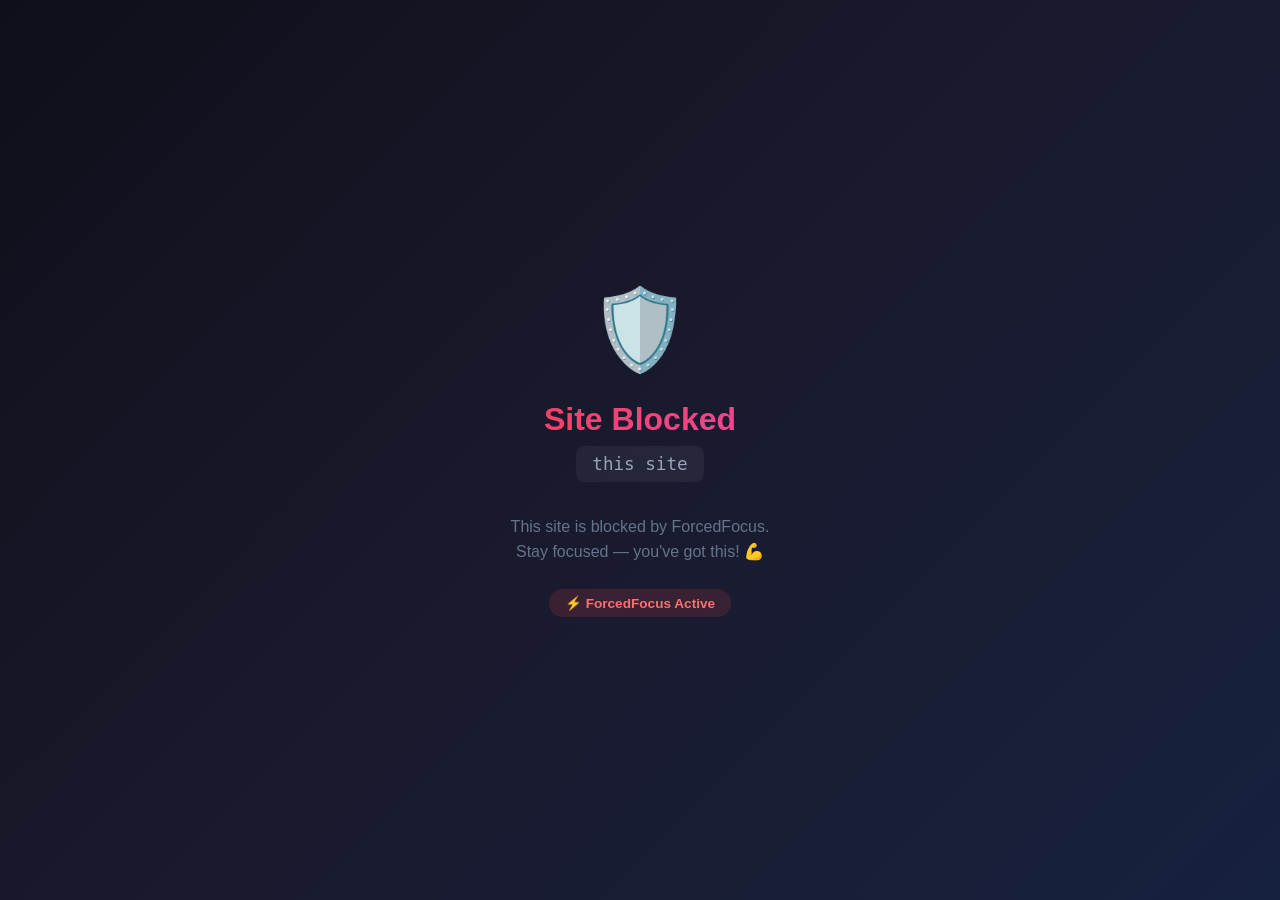
==== chrome-extension/blocked.html @ 67459e35 "Archive physical copy: V2" ====
<!DOCTYPE html>
<html lang="en">
<head>
    <meta charset="UTF-8">
    <title>Blocked — ForcedFocus</title>
    <style>
        * { margin: 0; padding: 0; box-sizing: border-box; }
        body {
            min-height: 100vh;
            display: flex;
            align-items: center;
            justify-content: center;
            background: linear-gradient(135deg, #0f0f1a 0%, #1a1a2e 50%, #16213e 100%);
            font-family: 'Inter', -apple-system, sans-serif;
            color: #e2e8f0;
        }
        .container {
            text-align: center;
            padding: 3rem;
            max-width: 500px;
        }
        .icon {
            font-size: 5rem;
            margin-bottom: 1.5rem;
            animation: pulse 2s ease-in-out infinite;
        }
        @keyframes pulse {
            0%, 100% { transform: scale(1); opacity: 1; }
            50% { transform: scale(1.1); opacity: 0.8; }
        }
        h1 {
            font-size: 2rem;
            font-weight: 800;
            margin-bottom: 0.5rem;
            background: linear-gradient(135deg, #f43f5e, #ec4899);
            -webkit-background-clip: text;
            background-clip: text;
            -webkit-text-fill-color: transparent;
        }
        .domain {
            font-size: 1.1rem;
            color: #94a3b8;
            margin-bottom: 2rem;
            font-family: monospace;
            padding: 0.5rem 1rem;
            background: rgba(255,255,255,0.05);
            border-radius: 8px;
            display: inline-block;
        }
        .message {
            font-size: 1rem;
            color: #64748b;
            line-height: 1.6;
        }
        .badge {
            display: inline-block;
            padding: 0.4rem 1rem;
            background: rgba(239, 68, 68, 0.15);
            color: #f87171;
            border-radius: 20px;
            font-size: 0.85rem;
            font-weight: 600;
            margin-top: 1.5rem;
        }
    </style>
</head>
<body>
    <div class="container">
        <div class="icon">🛡️</div>
        <h1>Site Blocked</h1>
        <div class="domain" id="blockedDomain">—</div>
        <p class="message">
            This site is blocked by ForcedFocus.<br>
            Stay focused — you've got this! 💪
        </p>
        <div class="badge">⚡ ForcedFocus Active</div>
    </div>
    <script>
        const params = new URLSearchParams(window.location.search);
        const domain = params.get('domain') || 'this site';
        document.getElementById('blockedDomain').textContent = domain;
        document.title = `Blocked: ${domain} — ForcedFocus`;
    </script>
</body>
</html>
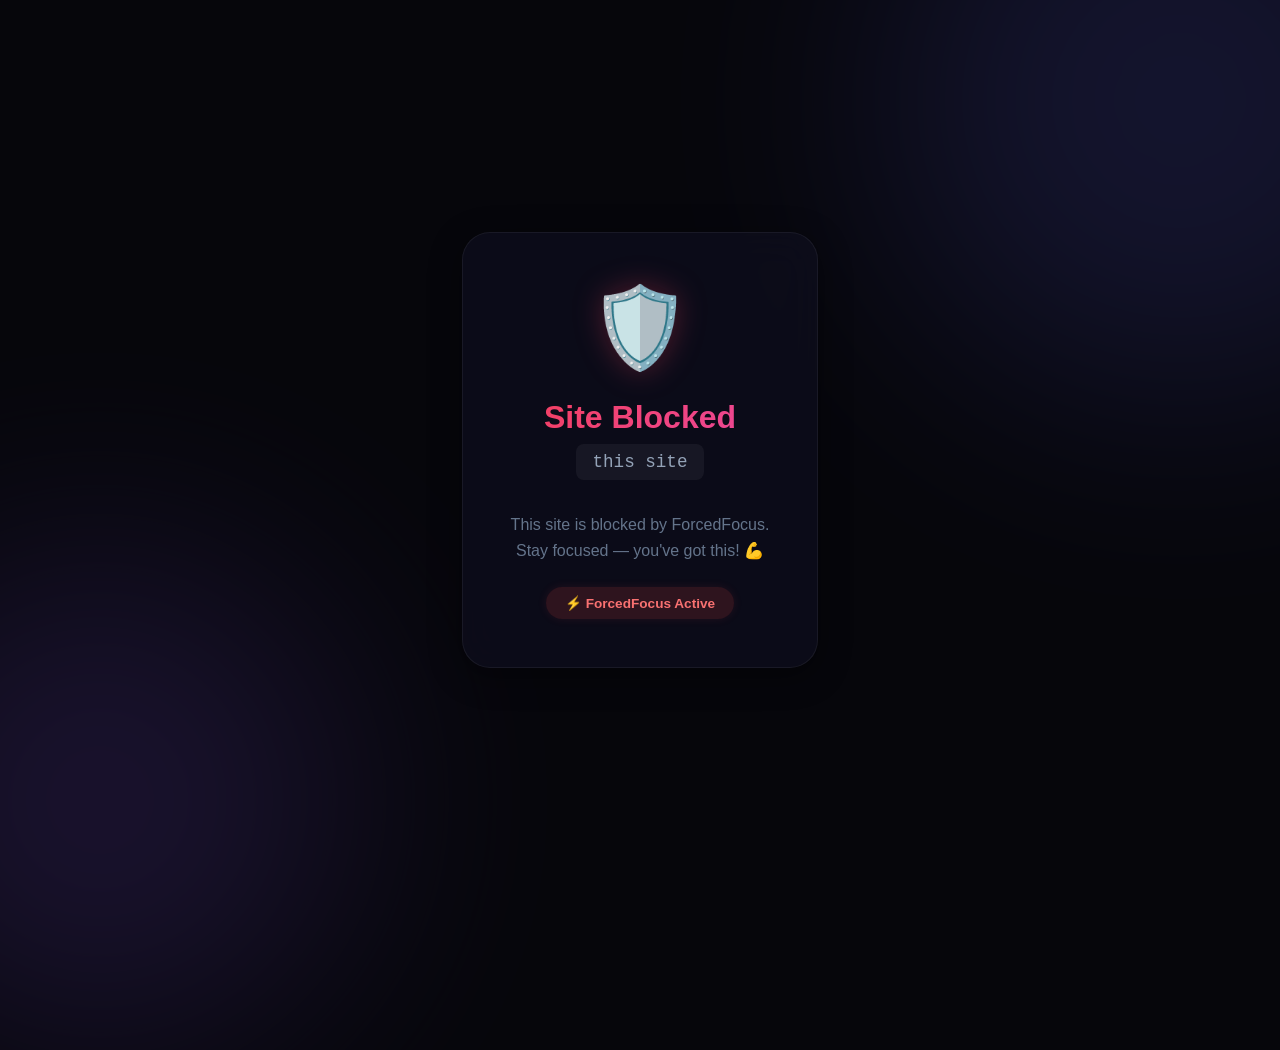
==== commit 162c939c: "Archive physical copy: V10" ====
--- a/chrome-extension/blocked.html
+++ b/chrome-extension/blocked.html
@@ -10,19 +10,55 @@
             display: flex;
             align-items: center;
             justify-content: center;
-            background: linear-gradient(135deg, #0f0f1a 0%, #1a1a2e 50%, #16213e 100%);
+            background: #06060b;
             font-family: 'Inter', -apple-system, sans-serif;
             color: #e2e8f0;
+            overflow: hidden;
+            position: relative;
+        }
+        body::before, body::after {
+            content: '';
+            position: absolute;
+            border-radius: 50%;
+            filter: blur(120px);
+            opacity: 0.15;
+            pointer-events: none;
+            z-index: 0;
+        }
+        body::before {
+            width: 600px; height: 600px;
+            background: #6366f1;
+            top: -200px; right: -200px;
+        }
+        body::after {
+            width: 500px; height: 500px;
+            background: #8b5cf6;
+            bottom: -150px; left: -150px;
         }
         .container {
+            position: relative;
+            z-index: 1;
             text-align: center;
             padding: 3rem;
             max-width: 500px;
+            background: rgba(15, 15, 30, 0.7);
+            backdrop-filter: blur(20px);
+            border: 1px solid rgba(255, 255, 255, 0.06);
+            border-radius: 28px;
+            box-shadow: 0 8px 32px rgba(0, 0, 0, 0.4);
+            transform: translateY(0);
+            transition: all 0.4s ease;
+        }
+        .container:hover {
+            transform: translateY(-5px);
+            box-shadow: 0 16px 40px rgba(0, 0, 0, 0.5), 0 0 30px rgba(244, 63, 94, 0.1);
+            background: rgba(20, 20, 45, 0.8);
         }
         .icon {
             font-size: 5rem;
             margin-bottom: 1.5rem;
             animation: pulse 2s ease-in-out infinite;
+            filter: drop-shadow(0 0 15px rgba(244, 63, 94, 0.3));
         }
         @keyframes pulse {
             0%, 100% { transform: scale(1); opacity: 1; }
@@ -54,13 +90,20 @@
         }
         .badge {
             display: inline-block;
-            padding: 0.4rem 1rem;
+            padding: 0.5rem 1.2rem;
             background: rgba(239, 68, 68, 0.15);
             color: #f87171;
-            border-radius: 20px;
+            border-radius: 100px;
             font-size: 0.85rem;
             font-weight: 600;
             margin-top: 1.5rem;
+            box-shadow: 0 0 10px rgba(239, 68, 68, 0.1);
+            transition: all 0.3s ease;
+        }
+        .badge:hover {
+            background: rgba(239, 68, 68, 0.25);
+            box-shadow: 0 0 20px rgba(239, 68, 68, 0.2);
+            transform: scale(1.05);
         }
     </style>
 </head>
@@ -80,6 +123,26 @@
         const domain = params.get('domain') || 'this site';
         document.getElementById('blockedDomain').textContent = domain;
         document.title = `Blocked: ${domain} — ForcedFocus`;
+
+        // T7: Connect timer to background script
+        function updateTimer() {
+            if (typeof chrome !== 'undefined' && chrome.runtime && chrome.runtime.sendMessage) {
+                chrome.runtime.sendMessage({action: 'getTimeRemaining'}, (response) => {
+                    if (chrome.runtime.lastError) return; // Extension context invalidated
+                    if (response && response.remaining > 0) {
+                        const h = Math.floor(response.remaining / 3600);
+                        const m = Math.floor((response.remaining % 3600) / 60);
+                        const s = response.remaining % 60;
+                        const badge = document.querySelector('.badge');
+                        if (badge) {
+                            badge.textContent = `⚡ ${h > 0 ? h + ':' : ''}${String(m).padStart(2,'0')}:${String(s).padStart(2,'0')} remaining`;
+                        }
+                    }
+                });
+            }
+        }
+        updateTimer();
+        setInterval(updateTimer, 1000);
     </script>
 </body>
 </html>
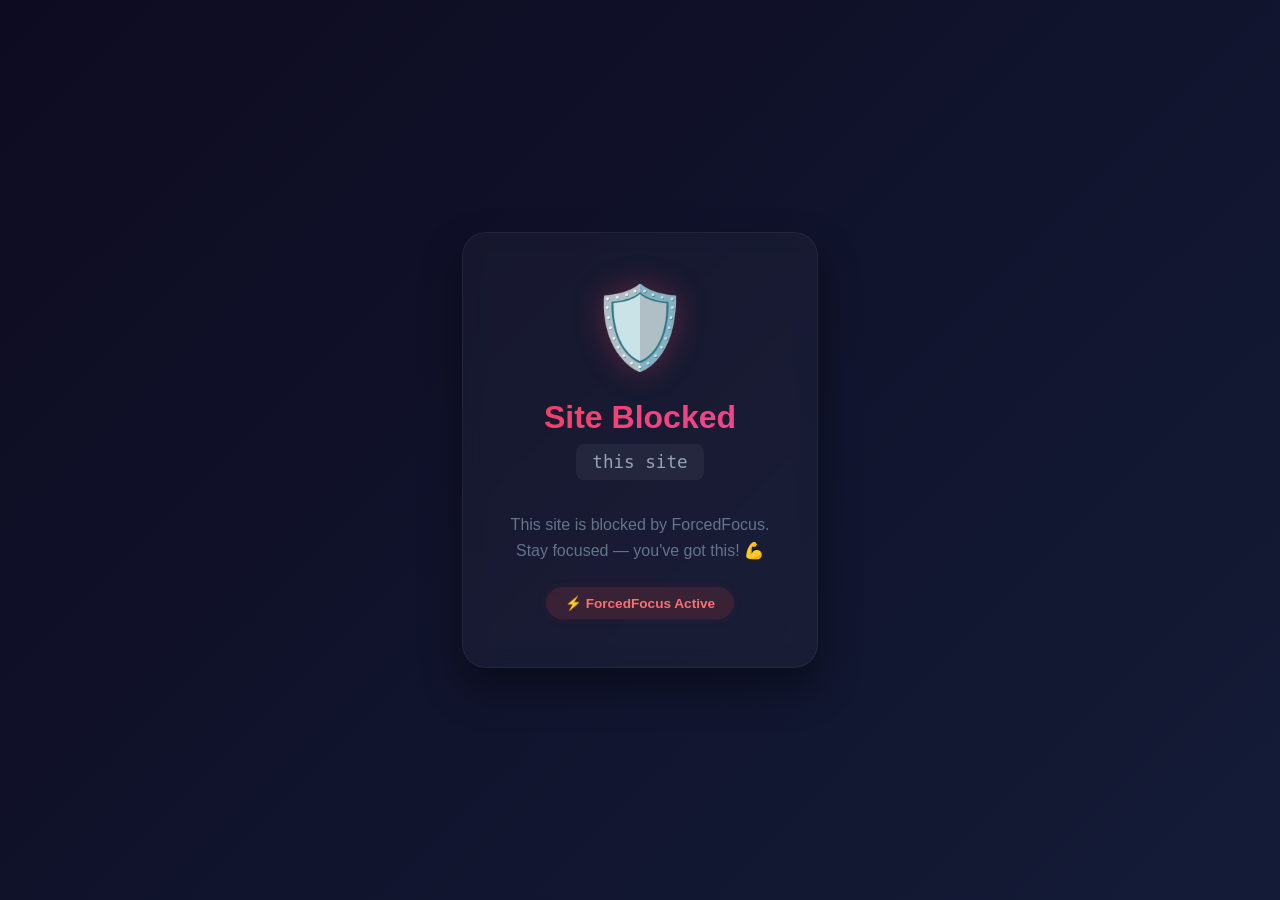
==== commit 82dc8c60: "Archive physical copy: V4" ====
--- a/chrome-extension/blocked.html
+++ b/chrome-extension/blocked.html
@@ -10,49 +10,34 @@
             display: flex;
             align-items: center;
             justify-content: center;
-            background: #06060b;
+            background: linear-gradient(-45deg, #0f0f1a, #1a1a2e, #16213e, #0d0b21);
+            background-size: 400% 400%;
+            animation: gradientBG 15s ease infinite;
             font-family: 'Inter', -apple-system, sans-serif;
             color: #e2e8f0;
             overflow: hidden;
-            position: relative;
         }
-        body::before, body::after {
-            content: '';
-            position: absolute;
-            border-radius: 50%;
-            filter: blur(120px);
-            opacity: 0.15;
-            pointer-events: none;
-            z-index: 0;
-        }
-        body::before {
-            width: 600px; height: 600px;
-            background: #6366f1;
-            top: -200px; right: -200px;
-        }
-        body::after {
-            width: 500px; height: 500px;
-            background: #8b5cf6;
-            bottom: -150px; left: -150px;
+        @keyframes gradientBG {
+            0% { background-position: 0% 50%; }
+            50% { background-position: 100% 50%; }
+            100% { background-position: 0% 50%; }
         }
         .container {
-            position: relative;
-            z-index: 1;
             text-align: center;
             padding: 3rem;
             max-width: 500px;
-            background: rgba(15, 15, 30, 0.7);
-            backdrop-filter: blur(20px);
-            border: 1px solid rgba(255, 255, 255, 0.06);
-            border-radius: 28px;
-            box-shadow: 0 8px 32px rgba(0, 0, 0, 0.4);
+            background: rgba(255, 255, 255, 0.03);
+            backdrop-filter: blur(10px);
+            border: 1px solid rgba(255, 255, 255, 0.05);
+            border-radius: 24px;
+            box-shadow: 0 20px 40px rgba(0, 0, 0, 0.4);
             transform: translateY(0);
             transition: all 0.4s ease;
         }
         .container:hover {
             transform: translateY(-5px);
-            box-shadow: 0 16px 40px rgba(0, 0, 0, 0.5), 0 0 30px rgba(244, 63, 94, 0.1);
-            background: rgba(20, 20, 45, 0.8);
+            box-shadow: 0 30px 60px rgba(0, 0, 0, 0.5), 0 0 30px rgba(244, 63, 94, 0.1);
+            background: rgba(255, 255, 255, 0.04);
         }
         .icon {
             font-size: 5rem;
@@ -93,7 +78,7 @@
             padding: 0.5rem 1.2rem;
             background: rgba(239, 68, 68, 0.15);
             color: #f87171;
-            border-radius: 100px;
+            border-radius: 20px;
             font-size: 0.85rem;
             font-weight: 600;
             margin-top: 1.5rem;
@@ -123,26 +108,6 @@
         const domain = params.get('domain') || 'this site';
         document.getElementById('blockedDomain').textContent = domain;
         document.title = `Blocked: ${domain} — ForcedFocus`;
-
-        // T7: Connect timer to background script
-        function updateTimer() {
-            if (typeof chrome !== 'undefined' && chrome.runtime && chrome.runtime.sendMessage) {
-                chrome.runtime.sendMessage({action: 'getTimeRemaining'}, (response) => {
-                    if (chrome.runtime.lastError) return; // Extension context invalidated
-                    if (response && response.remaining > 0) {
-                        const h = Math.floor(response.remaining / 3600);
-                        const m = Math.floor((response.remaining % 3600) / 60);
-                        const s = response.remaining % 60;
-                        const badge = document.querySelector('.badge');
-                        if (badge) {
-                            badge.textContent = `⚡ ${h > 0 ? h + ':' : ''}${String(m).padStart(2,'0')}:${String(s).padStart(2,'0')} remaining`;
-                        }
-                    }
-                });
-            }
-        }
-        updateTimer();
-        setInterval(updateTimer, 1000);
     </script>
 </body>
 </html>
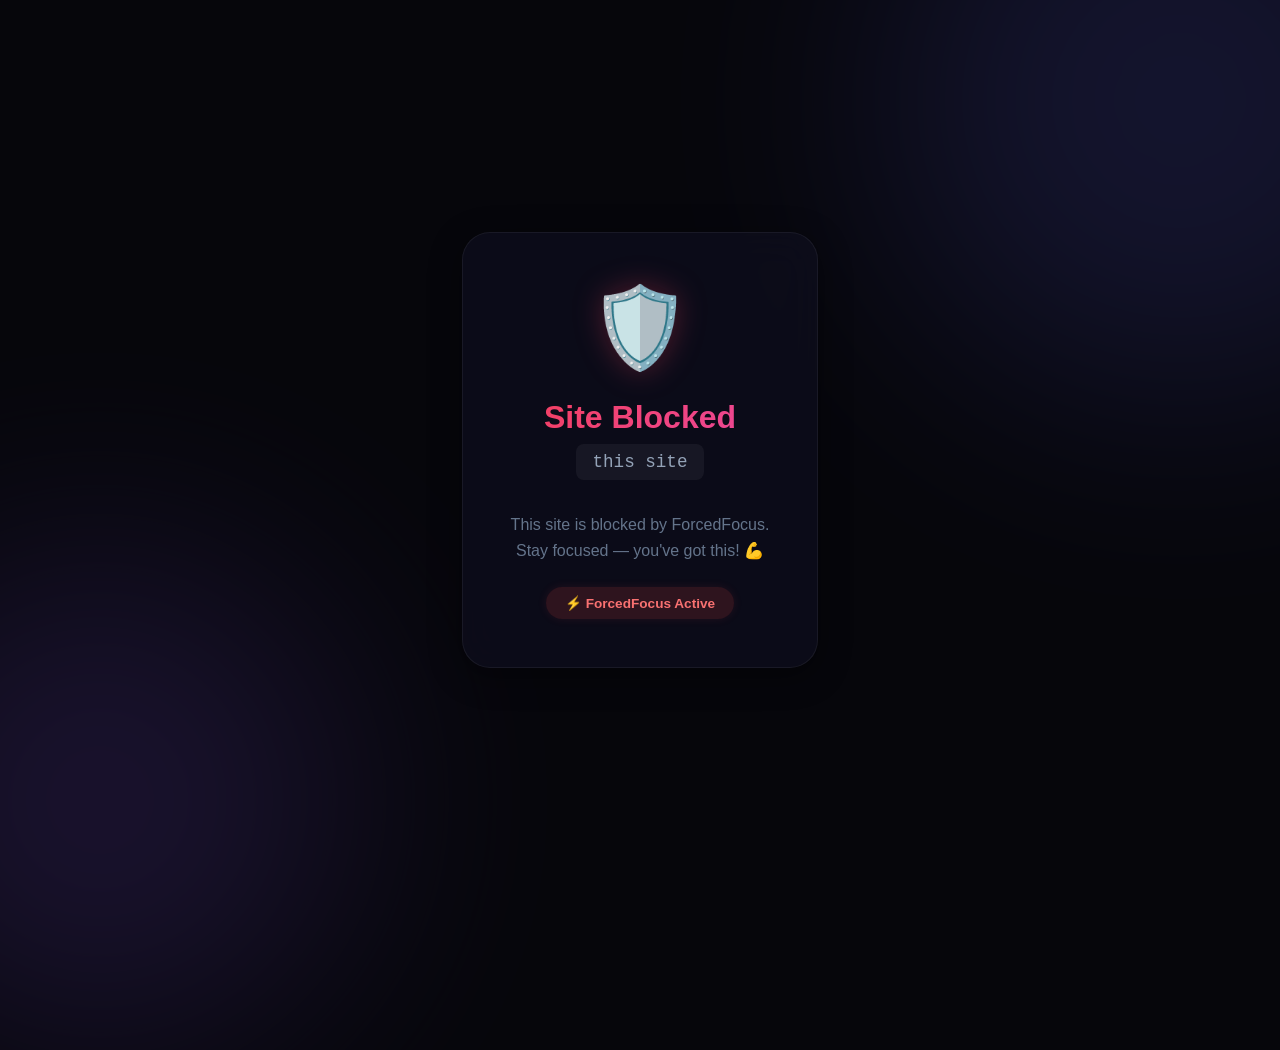
==== commit 710ed281: "Archive physical copy: V6" ====
--- a/chrome-extension/blocked.html
+++ b/chrome-extension/blocked.html
@@ -10,34 +10,49 @@
             display: flex;
             align-items: center;
             justify-content: center;
-            background: linear-gradient(-45deg, #0f0f1a, #1a1a2e, #16213e, #0d0b21);
-            background-size: 400% 400%;
-            animation: gradientBG 15s ease infinite;
+            background: #06060b;
             font-family: 'Inter', -apple-system, sans-serif;
             color: #e2e8f0;
             overflow: hidden;
+            position: relative;
         }
-        @keyframes gradientBG {
-            0% { background-position: 0% 50%; }
-            50% { background-position: 100% 50%; }
-            100% { background-position: 0% 50%; }
+        body::before, body::after {
+            content: '';
+            position: absolute;
+            border-radius: 50%;
+            filter: blur(120px);
+            opacity: 0.15;
+            pointer-events: none;
+            z-index: 0;
+        }
+        body::before {
+            width: 600px; height: 600px;
+            background: #6366f1;
+            top: -200px; right: -200px;
+        }
+        body::after {
+            width: 500px; height: 500px;
+            background: #8b5cf6;
+            bottom: -150px; left: -150px;
         }
         .container {
+            position: relative;
+            z-index: 1;
             text-align: center;
             padding: 3rem;
             max-width: 500px;
-            background: rgba(255, 255, 255, 0.03);
-            backdrop-filter: blur(10px);
-            border: 1px solid rgba(255, 255, 255, 0.05);
-            border-radius: 24px;
-            box-shadow: 0 20px 40px rgba(0, 0, 0, 0.4);
+            background: rgba(15, 15, 30, 0.7);
+            backdrop-filter: blur(20px);
+            border: 1px solid rgba(255, 255, 255, 0.06);
+            border-radius: 28px;
+            box-shadow: 0 8px 32px rgba(0, 0, 0, 0.4);
             transform: translateY(0);
             transition: all 0.4s ease;
         }
         .container:hover {
             transform: translateY(-5px);
-            box-shadow: 0 30px 60px rgba(0, 0, 0, 0.5), 0 0 30px rgba(244, 63, 94, 0.1);
-            background: rgba(255, 255, 255, 0.04);
+            box-shadow: 0 16px 40px rgba(0, 0, 0, 0.5), 0 0 30px rgba(244, 63, 94, 0.1);
+            background: rgba(20, 20, 45, 0.8);
         }
         .icon {
             font-size: 5rem;
@@ -78,7 +93,7 @@
             padding: 0.5rem 1.2rem;
             background: rgba(239, 68, 68, 0.15);
             color: #f87171;
-            border-radius: 20px;
+            border-radius: 100px;
             font-size: 0.85rem;
             font-weight: 600;
             margin-top: 1.5rem;
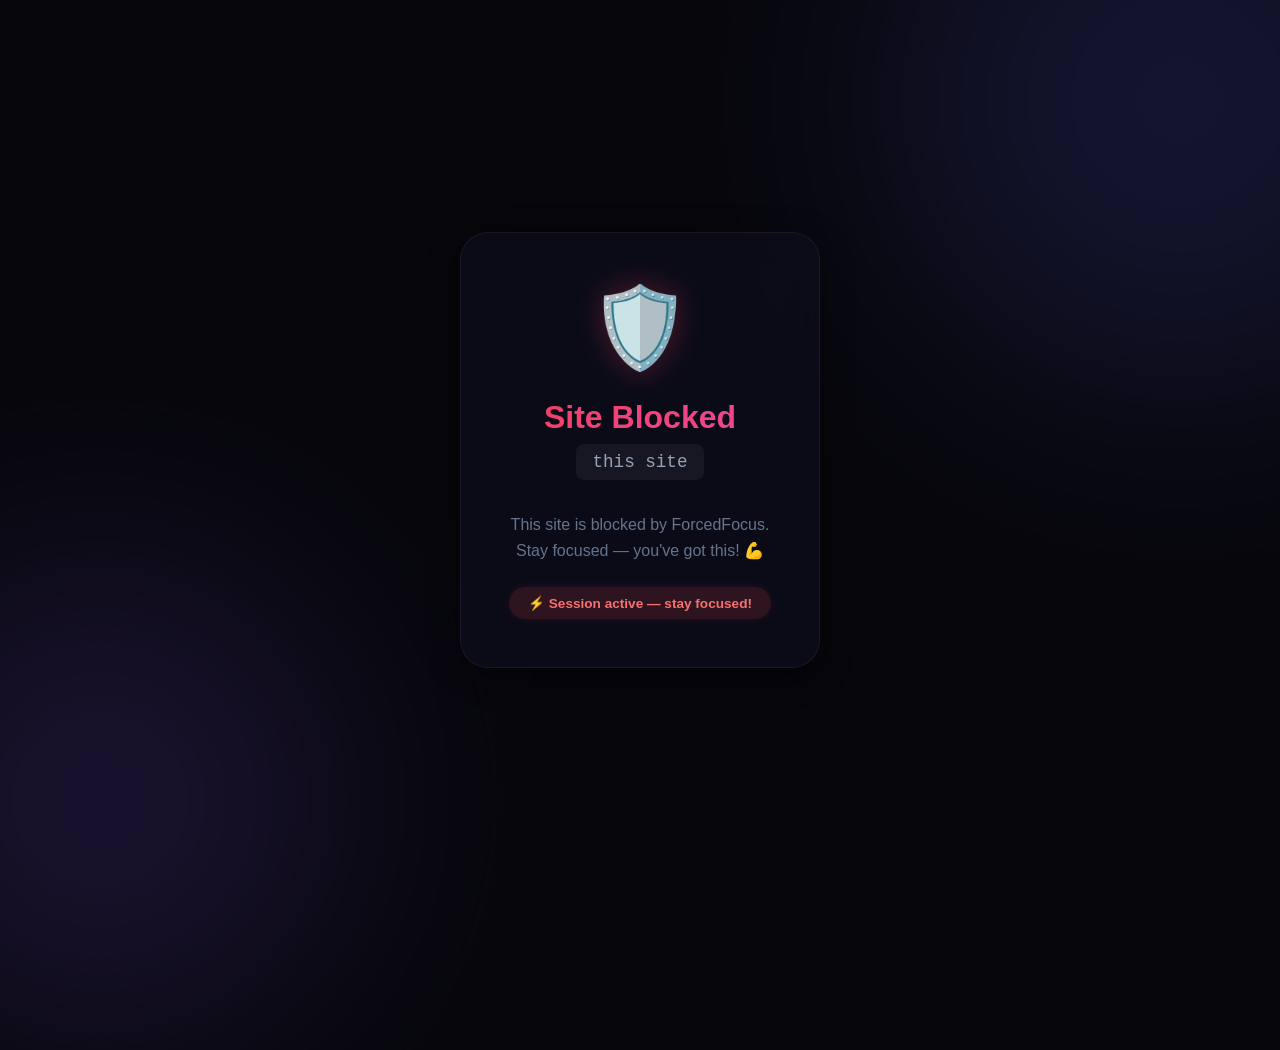
==== commit 4818e241: "Archive physical copy: V13" ====
--- a/chrome-extension/blocked.html
+++ b/chrome-extension/blocked.html
@@ -123,6 +123,57 @@
         const domain = params.get('domain') || 'this site';
         document.getElementById('blockedDomain').textContent = domain;
         document.title = `Blocked: ${domain} — ForcedFocus`;
+
+        // R5: Robust timer with SW suspension handling
+        function isExtensionValid() {
+            try { return !!(chrome.runtime && chrome.runtime.id); }
+            catch { return false; }
+        }
+
+        let timerPoll = null;
+
+        function updateTimer() {
+            if (!isExtensionValid()) {
+                // Extension was reloaded/uninstalled — stop polling
+                if (timerPoll) clearInterval(timerPoll);
+                const badge = document.querySelector('.badge');
+                if (badge) badge.textContent = '⚡ Session active — stay focused!';
+                return;
+            }
+
+            try {
+                chrome.runtime.sendMessage({action: 'getTimeRemaining'}, (response) => {
+                    if (chrome.runtime.lastError) {
+                        // Service worker sleeping — show generic fallback instead of frozen time
+                        const badge = document.querySelector('.badge');
+                        if (badge) badge.textContent = '⚡ Session active — stay focused!';
+                        return;
+                    }
+                    const badge = document.querySelector('.badge');
+                    if (!badge) return;
+
+                    if (response && response.remaining > 0) {
+                        const h = Math.floor(response.remaining / 3600);
+                        const m = Math.floor((response.remaining % 3600) / 60);
+                        const s = response.remaining % 60;
+                        badge.textContent = `⚡ ${h > 0 ? h + ':' : ''}${String(m).padStart(2,'0')}:${String(s).padStart(2,'0')} remaining`;
+                    } else if (response && response.remaining === 0) {
+                        badge.textContent = '✅ Session ended — you can close this tab';
+                        badge.style.color = '#22c55e';
+                        badge.style.background = 'rgba(34, 197, 94, 0.15)';
+                        badge.style.boxShadow = '0 0 10px rgba(34, 197, 94, 0.1)';
+                        if (timerPoll) clearInterval(timerPoll);
+                    }
+                });
+            } catch (e) {
+                // Extension context invalidated — stop polling entirely
+                if (timerPoll) clearInterval(timerPoll);
+            }
+        }
+
+        updateTimer();
+        // P3: Poll every 2s instead of 1s to reduce daemon load
+        timerPoll = setInterval(updateTimer, 2000);
     </script>
 </body>
 </html>
